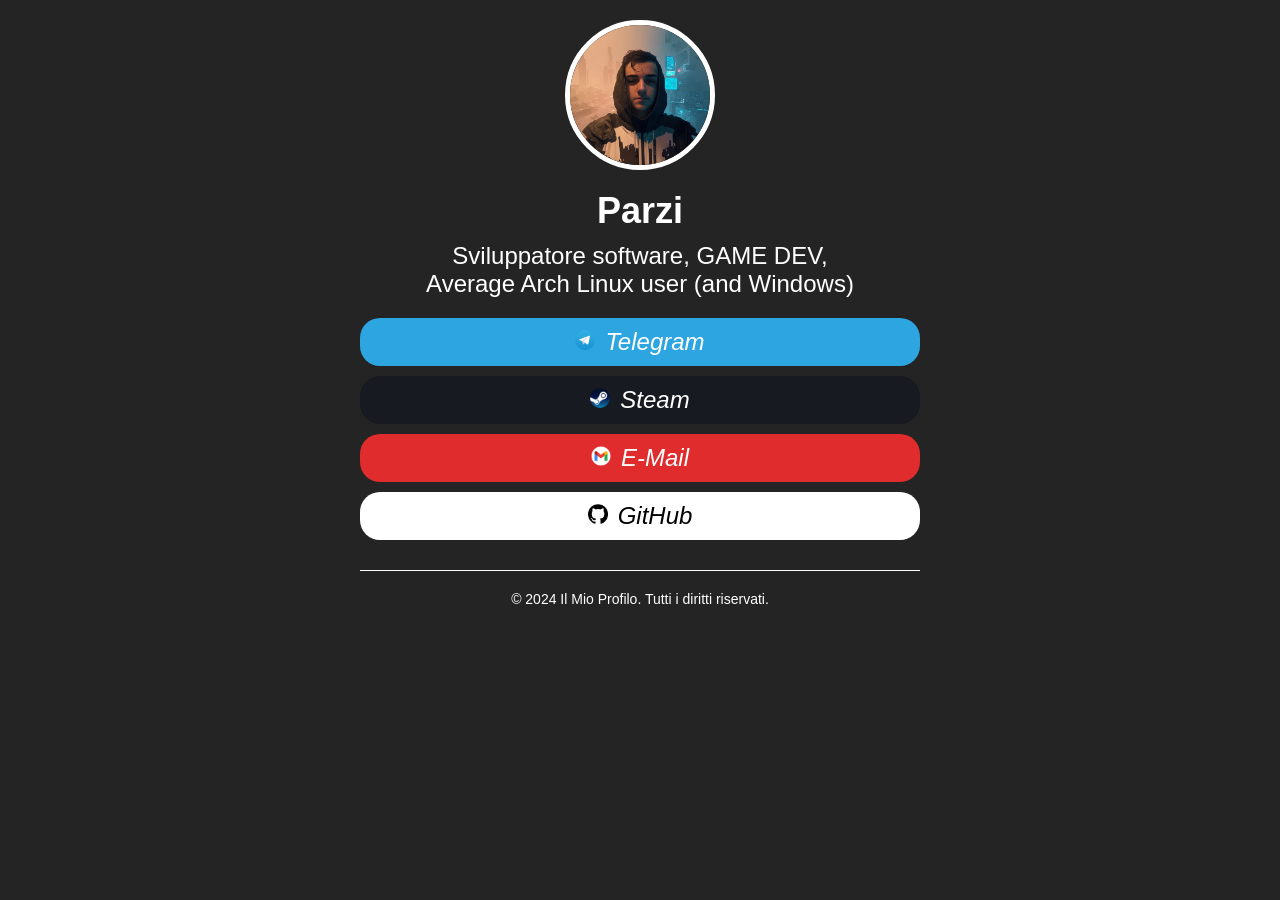
==== mobile/index.html @ aa502402 "Big Update" ====
<!DOCTYPE html>
<html lang="it">
  <head>
    <meta charset="UTF-8" />
    <link rel="shortcut icon" href="img/profilo.jpg" type="image/x-icon" />
    <meta name="viewport" content="width=device-width, initial-scale=1.0" />
    <title>ParziWEB - Mobile Stile</title>
    <link rel="stylesheet" href="style.css" />
  </head>
  <body>
    <div class="container">
      <div class="profile">
        <img class="profile-image" src="img/profilo.jpg" alt="Profile Image" />
        <h1 class="profile-name">Parzi</h1>
        <p class="profile-description">Sviluppatore software, GAME DEV,<br> Average Arch Linux user (and Windows)</p>
        <div class="social">
          <a href="https://t.me/P4rzl" class="social-btn telegram"><img src="img/telegram.png" class="social-icon"><i class="fab fa-telegram-plane">Telegram</i></a>
          <!--<a href="https://discord.moonwar.eu" class="social-btn discord"><img src="img/moonwar.png" class="social-icon"><i class="fab fa-discord" style="color: black;">Discord MoonWar</i></a>-->
          <a href="https://steamcommunity.com/id/P4rzl/" class="social-btn steam"><img src="img/steam.png" class="social-icon"><i class="fab fa-steam">Steam</i></a>
          <a href="mailto:contact@lcassano2007@gmail.com" class="social-btn gmail"><img src="img/gmail.png" class="social-icon"><i class="fab fa-tiktok">E-Mail</i></a>
          <a href="https://github.com/p4rzl" class="social-btn github"><img src="img/github.png" class="social-icon"><i class="fab fa-github" style="color: black;">GitHub</i></a>
          <!-- <a href="https://www.tiktok.com/@p4rzival1503?is_from_webapp=1&sender_device=pc" class="social-btn tiktok"><img src="img/tiktok.png" class="social-icon"><i class="fab fa-tiktok">TikTok</i></a>
          <a href="https://bere.al/p4rzl" class="social-btn instagram"><img src="img/instagram.png" class="social-icon"><i class="fab fa-instagram">Instagram</i></a> -->
        </div>
      </div>
      <div class="footer">
        <p class="copywrite">© 2024 Il Mio Profilo. Tutti i diritti riservati.</p>
      </div>
    </div>
  </body>
</html>
---- mobile/style.css ----
* {
    box-sizing: border-box;
    margin: 0;
    padding: 0;
  }
  
  body {
    background:#242424;
    font-family: Arial, sans-serif;
  }
  
  .container {
    max-width: 600px;
    margin: 0 auto;
    padding: 20px;
  }
  
  .profile {
    text-align: center;
  }
  
  .profile-image {
    width: 150px;
    height: 150px;
    border-radius: 50%;
    border: 5px solid #fff;
    margin: 0 auto;
    display: block;
  }
  
  .profile-name {
    font-size: 36px;
    color: #fff;
    margin-top: 20px;
  }
  
  .profile-description {
    font-size: 24px;
    color: #fff;
    margin-top: 10px;
  }
  
  .social {
    display: flex;
    flex-direction: column;
    margin-top: 20px;
  }
  
  .social-btn {
    display: inline-block;
    padding: 10px 20px;
    margin-bottom: 10px;
    border-radius: 20px;
    text-decoration: none;
    font-size: 24px;
    color: #fff;
  }
  
  .discord {
    background: rgb(223,227,26);
    background: linear-gradient(90deg, rgba(223,227,26,1) 0%, rgba(255,255,255,1) 100%);
  }
  
  .tiktok {
    background-color: #69c9d0;
  }
  
  .instagram {
    background-color: #c149cc;
  }
  
  .github {
    background-color: white;
  }

  .telegram {
    background-color: #2ca5e0;
  }

  .gmail {
    background-color: #e02c2c;
  }
  
  .steam {
    background-color: #171a21;
  }

  .social-icon {
    height: 20px;
    margin-right: 10px;
    width: 20px;
  }
  
  .copywrite {
    font-size: 14px;
    color: #fff;
    text-align: center;
    margin-top: 20px;
    padding-top: 20px;
    border-top: 1px solid #fff;
  }
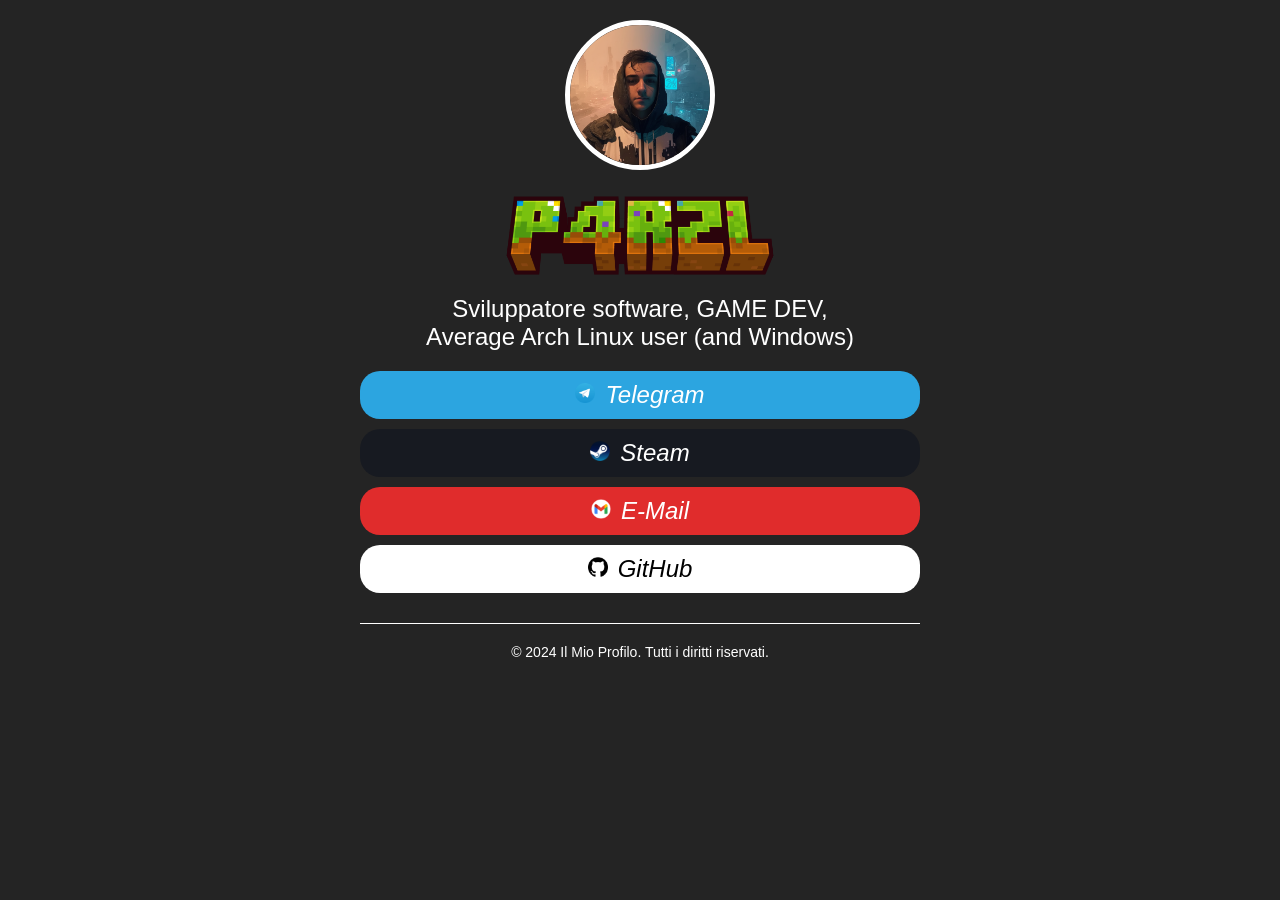
==== commit cb8a0fe8: "Update" ====
--- a/mobile/index.html
+++ b/mobile/index.html
@@ -11,7 +11,8 @@
     <div class="container">
       <div class="profile">
         <img class="profile-image" src="img/profilo.jpg" alt="Profile Image" />
-        <h1 class="profile-name">Parzi</h1>
+        <img class="profile-name" src="img/minecraft_title.png" width="50%"/>
+        <!--<h1 class="profile-name">Parzi</h1> -->
         <p class="profile-description">Sviluppatore software, GAME DEV,<br> Average Arch Linux user (and Windows)</p>
         <div class="social">
           <a href="https://t.me/P4rzl" class="social-btn telegram"><img src="img/telegram.png" class="social-icon"><i class="fab fa-telegram-plane">Telegram</i></a>
